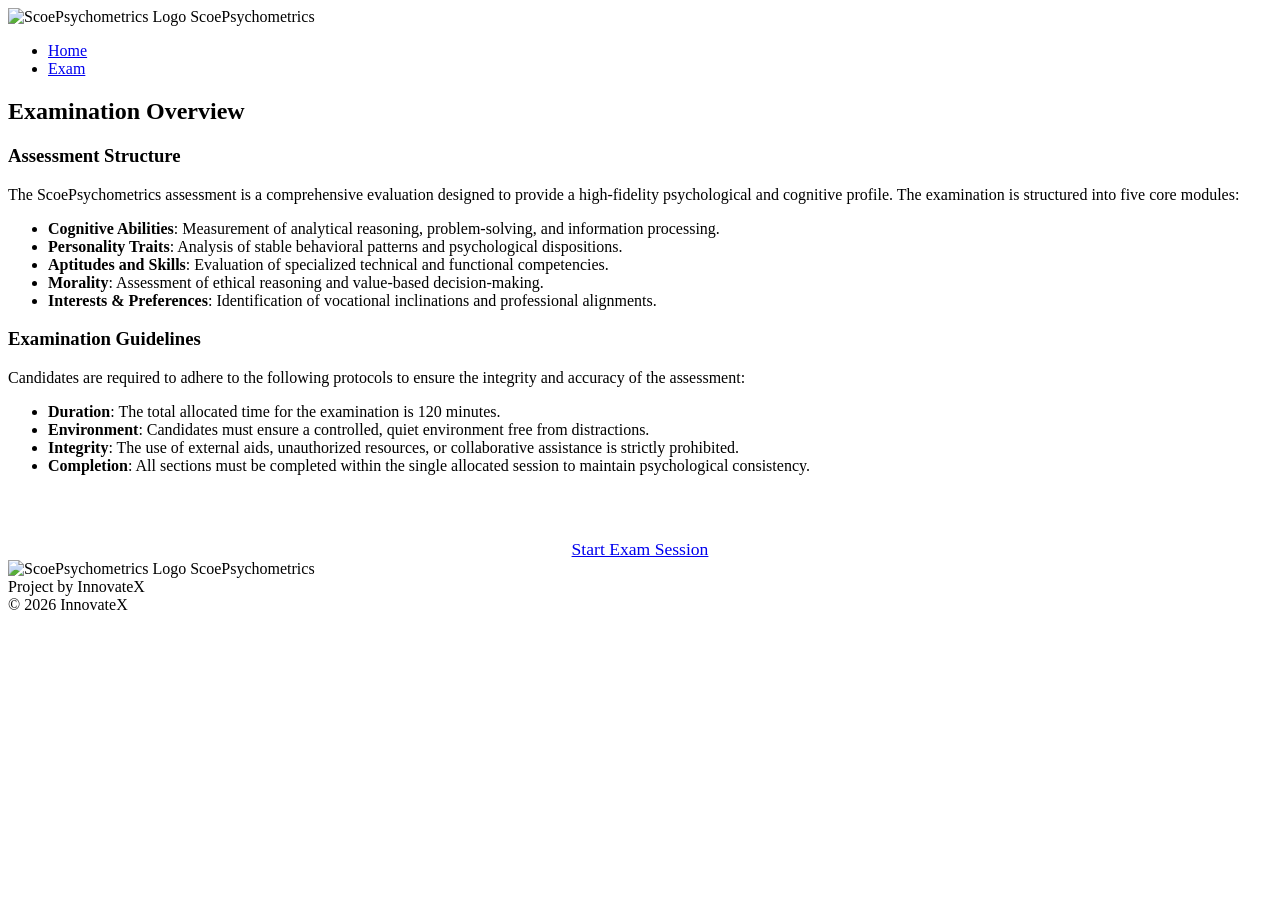
==== frontend/templates/exam.html @ 7b6e89ae "first psycho project" ====
<!DOCTYPE html>
<html lang="en">

<head>
    <meta charset="UTF-8">
    <meta name="viewport" content="width=device-width, initial-scale=1.0">
    <title>Exam Overview | SCOE-Psychometrics</title>
    <meta name="description" content="Technical guidelines and structure for the ScoePsychometrics assessment.">
    <link rel="stylesheet" href="/static/css/style.css">
</head>

<body>

    <header>
        <div class="logo-container">
            <img src="/static/img/SCOE_logo.png" alt="ScoePsychometrics Logo" class="nav-logo">
            <span class="logo">ScoePsychometrics</span>
        </div>
        <nav>
            <ul>
                <li><a href="/">Home</a></li>
                <li><a href="/exam" class="active">Exam</a></li>
            </ul>
        </nav>
    </header>

    <section id="exam" class="exam">
        <div class="container reveal">
            <h2>Examination Overview</h2>
            <div class="exam-grid">
                <div class="exam-info">
                    <h3>Assessment Structure</h3>
                    <p>The ScoePsychometrics assessment is a comprehensive evaluation designed to provide a
                        high-fidelity
                        psychological and cognitive profile. The examination is structured into five core modules:</p>
                    <ul class="exam-list">
                        <li><strong>Cognitive Abilities</strong>: Measurement of analytical reasoning, problem-solving,
                            and information processing.</li>
                        <li><strong>Personality Traits</strong>: Analysis of stable behavioral patterns and
                            psychological dispositions.</li>
                        <li><strong>Aptitudes and Skills</strong>: Evaluation of specialized technical and functional
                            competencies.</li>
                        <li><strong>Morality</strong>: Assessment of ethical reasoning and value-based decision-making.
                        </li>
                        <li><strong>Interests & Preferences</strong>: Identification of vocational inclinations and
                            professional alignments.</li>
                    </ul>
                </div>
                <div class="exam-instructions">
                    <h3>Examination Guidelines</h3>
                    <p>Candidates are required to adhere to the following protocols to ensure the integrity and accuracy
                        of the assessment:</p>
                    <ul class="instruction-list">
                        <li><strong>Duration</strong>: The total allocated time for the examination is 120 minutes.</li>
                        <li><strong>Environment</strong>: Candidates must ensure a controlled, quiet environment free
                            from distractions.</li>
                        <li><strong>Integrity</strong>: The use of external aids, unauthorized resources, or
                            collaborative assistance is strictly prohibited.</li>
                        <li><strong>Completion</strong>: All sections must be completed within the single allocated
                            session to maintain psychological consistency.</li>
                    </ul>
                </div>
            </div>
            <div class="exam-cta" style="margin-top: 4rem; text-align: center;">
                <a href="/session" class="btn" style="padding: 1.5rem 4rem; font-size: 1.1rem;">Start Exam
                    Session</a>
            </div>
        </div>
    </section>

    <footer>
        <div class="logo-container">
            <img src="/static/img/SCOE_logo.png" alt="ScoePsychometrics Logo" class="nav-logo">
            <span class="logo">ScoePsychometrics</span>
        </div>
        <div class="logo-container"> Project by <span> InnovateX</span></div>
        <div class="footer-links">
            <span> © 2026 InnovateX</span>
        </div>
    </footer>

    <script src="/static/js/script.js"></script>
</body>

</html>
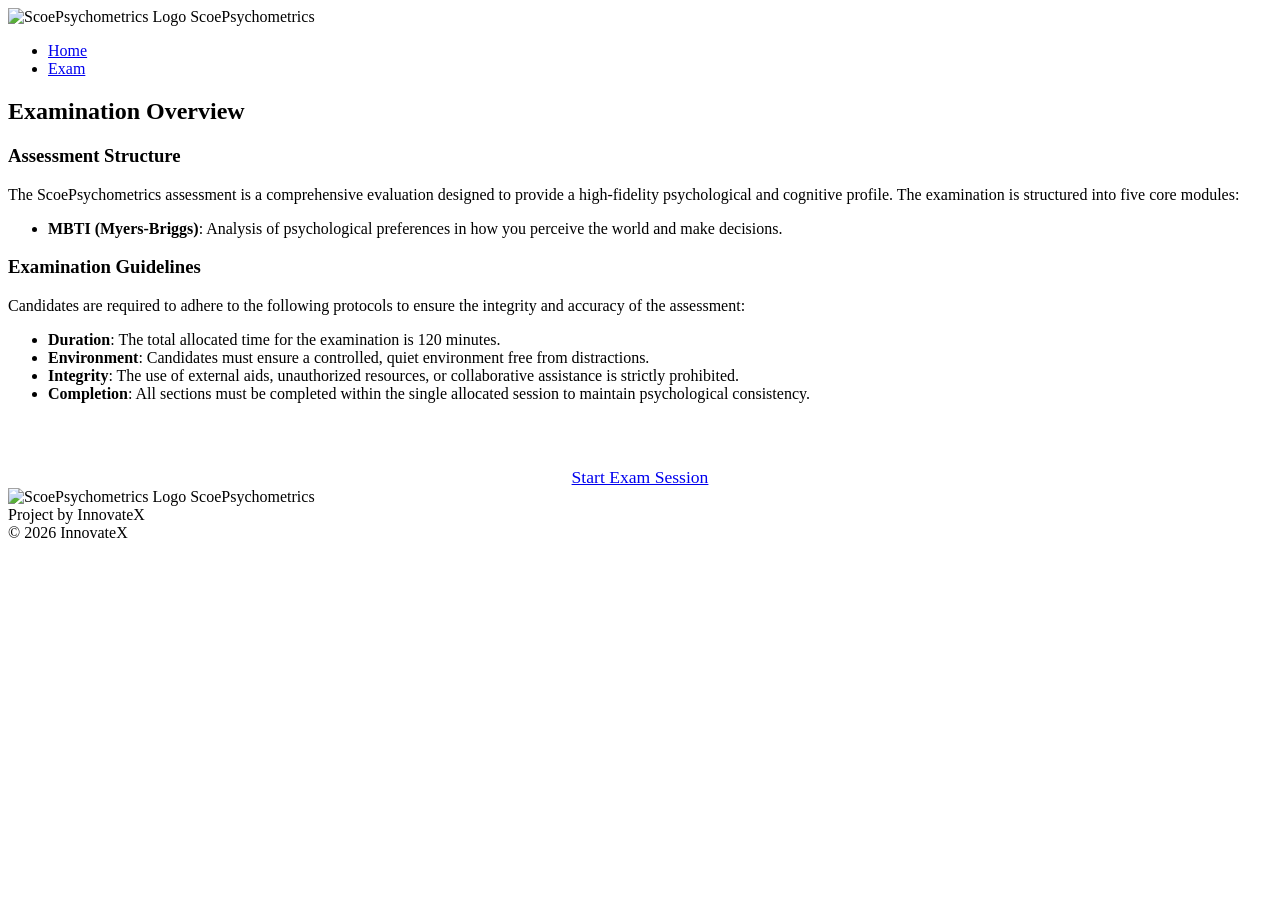
==== commit 300f97da: "seventh commit , fixed 501 bug and recreated the sample_report" ====
--- a/frontend/templates/exam.html
+++ b/frontend/templates/exam.html
@@ -34,16 +34,7 @@
                         high-fidelity
                         psychological and cognitive profile. The examination is structured into five core modules:</p>
                     <ul class="exam-list">
-                        <li><strong>Cognitive Abilities</strong>: Measurement of analytical reasoning, problem-solving,
-                            and information processing.</li>
-                        <li><strong>Personality Traits</strong>: Analysis of stable behavioral patterns and
-                            psychological dispositions.</li>
-                        <li><strong>Aptitudes and Skills</strong>: Evaluation of specialized technical and functional
-                            competencies.</li>
-                        <li><strong>Morality</strong>: Assessment of ethical reasoning and value-based decision-making.
-                        </li>
-                        <li><strong>Interests & Preferences</strong>: Identification of vocational inclinations and
-                            professional alignments.</li>
+                        <li><strong>MBTI (Myers-Briggs)</strong>: Analysis of psychological preferences in how you perceive the world and make decisions.</li>
                     </ul>
                 </div>
                 <div class="exam-instructions">
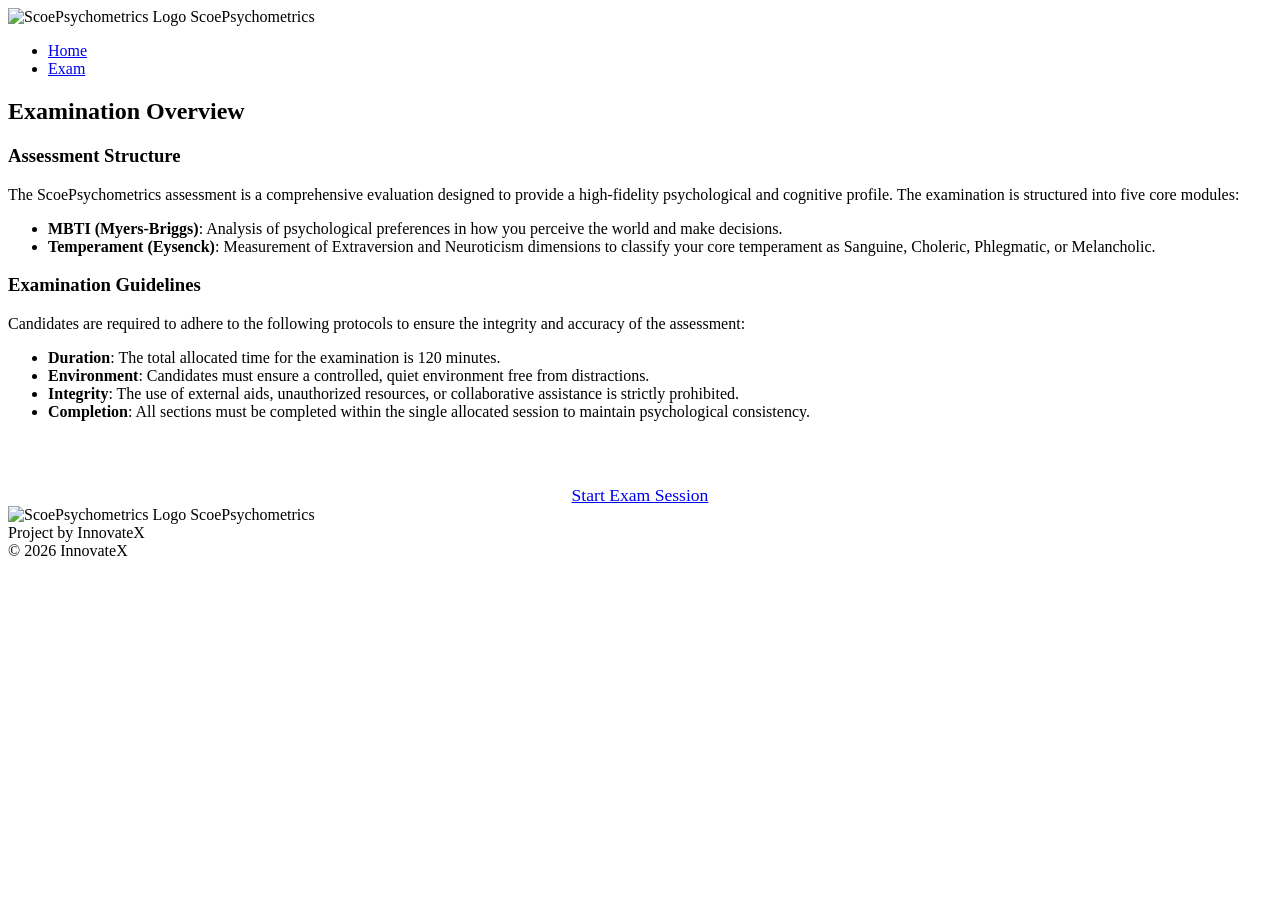
==== commit 052653ac: "added temperament questions to the stupid thing" ====
--- a/frontend/templates/exam.html
+++ b/frontend/templates/exam.html
@@ -35,6 +35,7 @@
                         psychological and cognitive profile. The examination is structured into five core modules:</p>
                     <ul class="exam-list">
                         <li><strong>MBTI (Myers-Briggs)</strong>: Analysis of psychological preferences in how you perceive the world and make decisions.</li>
+                        <li><strong>Temperament (Eysenck)</strong>: Measurement of Extraversion and Neuroticism dimensions to classify your core temperament as Sanguine, Choleric, Phlegmatic, or Melancholic.</li>
                     </ul>
                 </div>
                 <div class="exam-instructions">
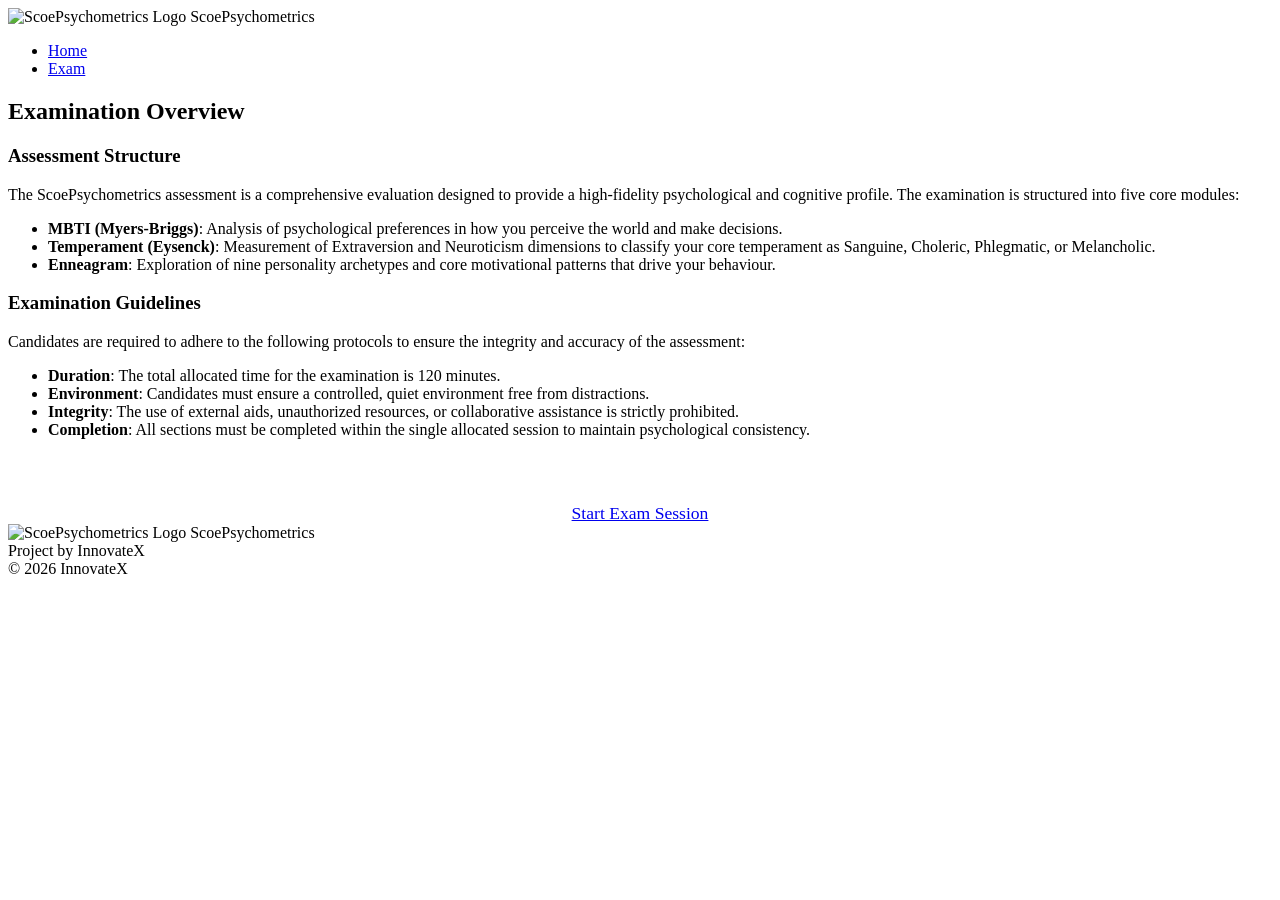
==== commit 66b259dd: "ennergram addition" ====
--- a/frontend/templates/exam.html
+++ b/frontend/templates/exam.html
@@ -36,6 +36,7 @@
                     <ul class="exam-list">
                         <li><strong>MBTI (Myers-Briggs)</strong>: Analysis of psychological preferences in how you perceive the world and make decisions.</li>
                         <li><strong>Temperament (Eysenck)</strong>: Measurement of Extraversion and Neuroticism dimensions to classify your core temperament as Sanguine, Choleric, Phlegmatic, or Melancholic.</li>
+                        <li><strong>Enneagram</strong>: Exploration of nine personality archetypes and core motivational patterns that drive your behaviour.</li>
                     </ul>
                 </div>
                 <div class="exam-instructions">
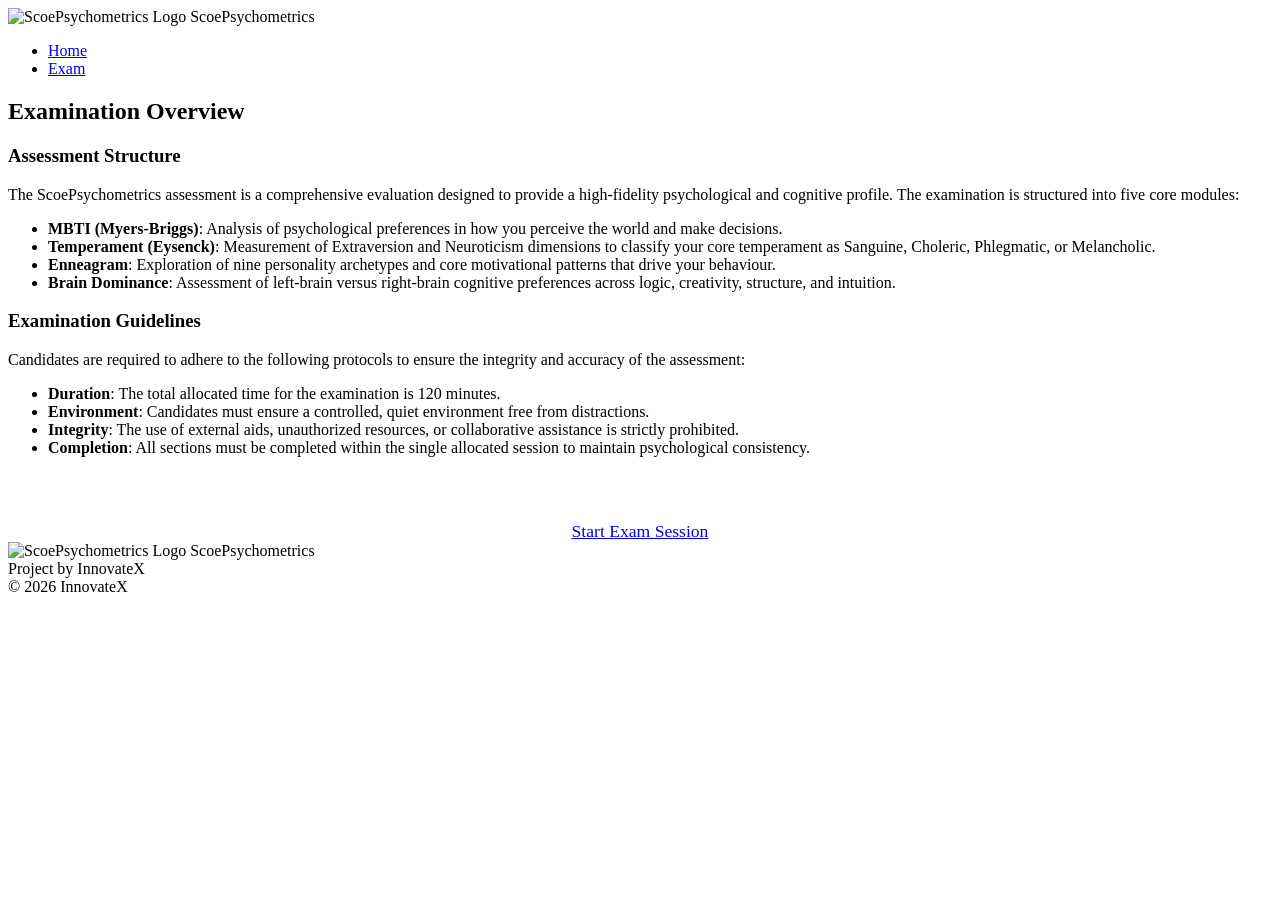
==== commit 035365f4: "Added left_right questions !" ====
--- a/frontend/templates/exam.html
+++ b/frontend/templates/exam.html
@@ -37,6 +37,7 @@
                         <li><strong>MBTI (Myers-Briggs)</strong>: Analysis of psychological preferences in how you perceive the world and make decisions.</li>
                         <li><strong>Temperament (Eysenck)</strong>: Measurement of Extraversion and Neuroticism dimensions to classify your core temperament as Sanguine, Choleric, Phlegmatic, or Melancholic.</li>
                         <li><strong>Enneagram</strong>: Exploration of nine personality archetypes and core motivational patterns that drive your behaviour.</li>
+                        <li><strong>Brain Dominance</strong>: Assessment of left-brain versus right-brain cognitive preferences across logic, creativity, structure, and intuition.</li>
                     </ul>
                 </div>
                 <div class="exam-instructions">
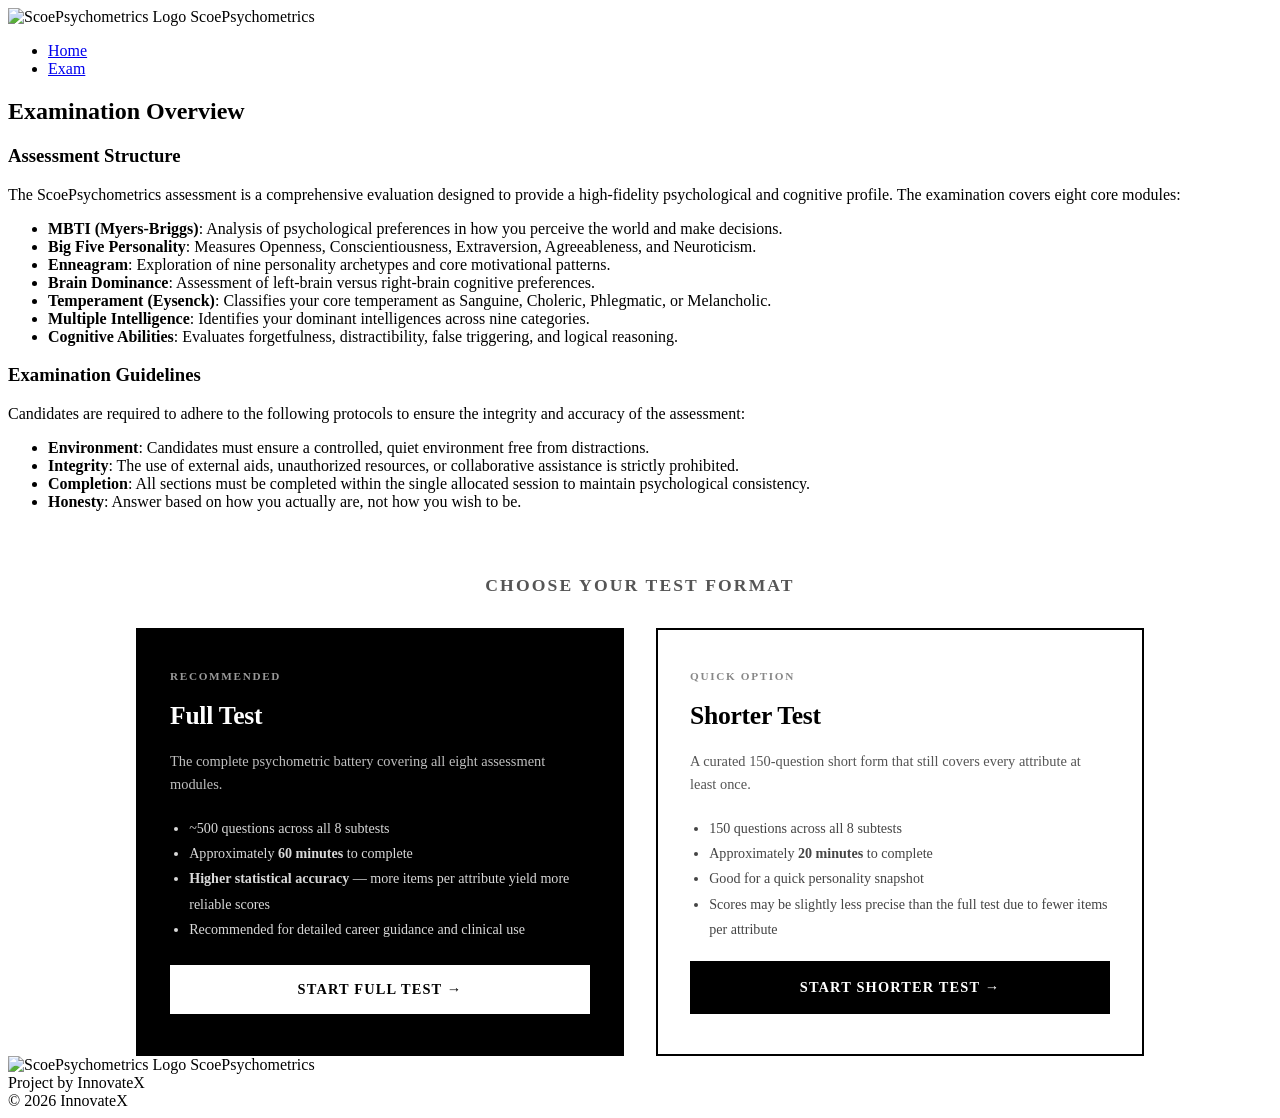
==== commit fb8140f8: "new test" ====
--- a/frontend/templates/exam.html
+++ b/frontend/templates/exam.html
@@ -31,13 +31,15 @@
                 <div class="exam-info">
                     <h3>Assessment Structure</h3>
                     <p>The ScoePsychometrics assessment is a comprehensive evaluation designed to provide a
-                        high-fidelity
-                        psychological and cognitive profile. The examination is structured into five core modules:</p>
+                        high-fidelity psychological and cognitive profile. The examination covers eight core modules:</p>
                     <ul class="exam-list">
                         <li><strong>MBTI (Myers-Briggs)</strong>: Analysis of psychological preferences in how you perceive the world and make decisions.</li>
-                        <li><strong>Temperament (Eysenck)</strong>: Measurement of Extraversion and Neuroticism dimensions to classify your core temperament as Sanguine, Choleric, Phlegmatic, or Melancholic.</li>
-                        <li><strong>Enneagram</strong>: Exploration of nine personality archetypes and core motivational patterns that drive your behaviour.</li>
-                        <li><strong>Brain Dominance</strong>: Assessment of left-brain versus right-brain cognitive preferences across logic, creativity, structure, and intuition.</li>
+                        <li><strong>Big Five Personality</strong>: Measures Openness, Conscientiousness, Extraversion, Agreeableness, and Neuroticism.</li>
+                        <li><strong>Enneagram</strong>: Exploration of nine personality archetypes and core motivational patterns.</li>
+                        <li><strong>Brain Dominance</strong>: Assessment of left-brain versus right-brain cognitive preferences.</li>
+                        <li><strong>Temperament (Eysenck)</strong>: Classifies your core temperament as Sanguine, Choleric, Phlegmatic, or Melancholic.</li>
+                        <li><strong>Multiple Intelligence</strong>: Identifies your dominant intelligences across nine categories.</li>
+                        <li><strong>Cognitive Abilities</strong>: Evaluates forgetfulness, distractibility, false triggering, and logical reasoning.</li>
                     </ul>
                 </div>
                 <div class="exam-instructions">
@@ -45,20 +47,113 @@
                     <p>Candidates are required to adhere to the following protocols to ensure the integrity and accuracy
                         of the assessment:</p>
                     <ul class="instruction-list">
-                        <li><strong>Duration</strong>: The total allocated time for the examination is 120 minutes.</li>
                         <li><strong>Environment</strong>: Candidates must ensure a controlled, quiet environment free
                             from distractions.</li>
                         <li><strong>Integrity</strong>: The use of external aids, unauthorized resources, or
                             collaborative assistance is strictly prohibited.</li>
                         <li><strong>Completion</strong>: All sections must be completed within the single allocated
                             session to maintain psychological consistency.</li>
+                        <li><strong>Honesty</strong>: Answer based on how you actually are, not how you wish to be.</li>
                     </ul>
                 </div>
             </div>
-            <div class="exam-cta" style="margin-top: 4rem; text-align: center;">
-                <a href="/session" class="btn" style="padding: 1.5rem 4rem; font-size: 1.1rem;">Start Exam
-                    Session</a>
+
+            <!-- ── Test selection cards ── -->
+            <div style="margin-top: 4rem;">
+                <h3 style="text-align:center; font-size:1.1rem; font-weight:700; text-transform:uppercase;
+                            letter-spacing:0.12em; color:#555; margin-bottom:2rem;">
+                    Choose Your Test Format
+                </h3>
+                <div style="display:flex; gap:2rem; justify-content:center; flex-wrap:wrap;">
+
+                    <!-- FULL TEST card -->
+                    <div style="
+                        flex:1; min-width:280px; max-width:420px;
+                        border:2px solid #000;
+                        padding:2.5rem 2rem;
+                        display:flex; flex-direction:column; gap:1.2rem;
+                        background:#000; color:#fff;
+                    ">
+                        <div style="font-size:0.7rem; font-weight:700; text-transform:uppercase;
+                                    letter-spacing:0.15em; opacity:0.6;">
+                            Recommended
+                        </div>
+                        <h3 style="font-size:1.6rem; font-weight:800; margin:0; letter-spacing:-0.01em;">
+                            Full Test
+                        </h3>
+                        <p style="font-size:0.9rem; opacity:0.75; line-height:1.6; margin:0;">
+                            The complete psychometric battery covering all eight assessment modules.
+                        </p>
+                        <ul style="font-size:0.88rem; line-height:1.8; opacity:0.85; padding-left:1.2rem; margin:0;">
+                            <li>~500 questions across all 8 subtests</li>
+                            <li>Approximately <strong style="color:#fff;">60 minutes</strong> to complete</li>
+                            <li><strong style="color:#fff;">Higher statistical accuracy</strong> — more items per attribute yield more reliable scores</li>
+                            <li>Recommended for detailed career guidance and clinical use</li>
+                        </ul>
+                        <a href="/session?mode=full"
+                           id="btn-full-test"
+                           style="
+                            display:inline-block; margin-top:auto;
+                            padding:1rem 2rem; text-align:center;
+                            background:#fff; color:#000;
+                            font-weight:700; font-size:0.9rem;
+                            text-transform:uppercase; letter-spacing:0.08em;
+                            text-decoration:none;
+                            transition:background 0.2s;
+                           "
+                           onmouseover="this.style.background='#e0e0e0'"
+                           onmouseout="this.style.background='#fff'"
+                        >
+                            Start Full Test &rarr;
+                        </a>
+                    </div>
+
+                    <!-- SHORTER TEST card -->
+                    <div style="
+                        flex:1; min-width:280px; max-width:420px;
+                        border:2px solid #000;
+                        padding:2.5rem 2rem;
+                        display:flex; flex-direction:column; gap:1.2rem;
+                        background:#fff; color:#000;
+                    ">
+                        <div style="font-size:0.7rem; font-weight:700; text-transform:uppercase;
+                                    letter-spacing:0.15em; color:#888;">
+                            Quick Option
+                        </div>
+                        <h3 style="font-size:1.6rem; font-weight:800; margin:0; letter-spacing:-0.01em;">
+                            Shorter Test
+                        </h3>
+                        <p style="font-size:0.9rem; color:#555; line-height:1.6; margin:0;">
+                            A curated 150-question short form that still covers every attribute at least once.
+                        </p>
+                        <ul style="font-size:0.88rem; line-height:1.8; color:#444; padding-left:1.2rem; margin:0;">
+                            <li>150 questions across all 8 subtests</li>
+                            <li>Approximately <strong>20 minutes</strong> to complete</li>
+                            <li>Good for a quick personality snapshot</li>
+                            <li>Scores may be slightly less precise than the full test due to fewer items per attribute</li>
+                        </ul>
+                        <a href="/session?mode=short"
+                           id="btn-short-test"
+                           style="
+                            display:inline-block; margin-top:auto;
+                            padding:1rem 2rem; text-align:center;
+                            background:#000; color:#fff;
+                            font-weight:700; font-size:0.9rem;
+                            text-transform:uppercase; letter-spacing:0.08em;
+                            text-decoration:none;
+                            border:2px solid #000;
+                            transition:background 0.2s;
+                           "
+                           onmouseover="this.style.background='#333'"
+                           onmouseout="this.style.background='#000'"
+                        >
+                            Start Shorter Test &rarr;
+                        </a>
+                    </div>
+
+                </div>
             </div>
+
         </div>
     </section>
 
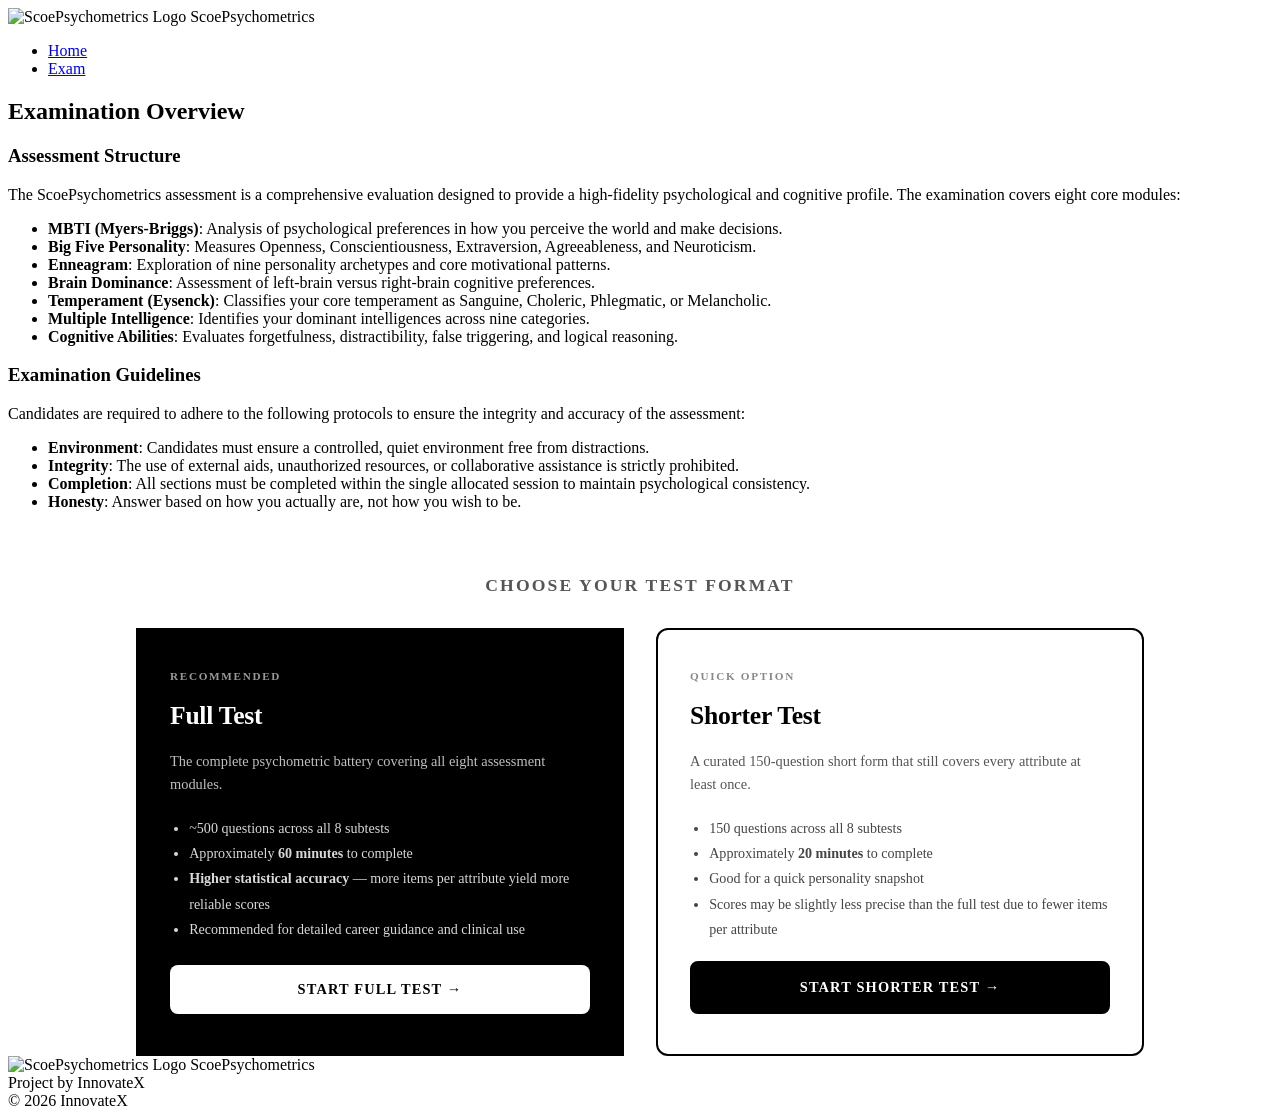
==== commit 7870271f: "allala" ====
--- a/frontend/templates/exam.html
+++ b/frontend/templates/exam.html
@@ -99,7 +99,8 @@
                             font-weight:700; font-size:0.9rem;
                             text-transform:uppercase; letter-spacing:0.08em;
                             text-decoration:none;
-                            transition:background 0.2s;
+                            border-radius:8px;
+                            transition:background 0.2s, color 0.2s;
                            "
                            onmouseover="this.style.background='#e0e0e0'"
                            onmouseout="this.style.background='#fff'"
@@ -115,6 +116,7 @@
                         padding:2.5rem 2rem;
                         display:flex; flex-direction:column; gap:1.2rem;
                         background:#fff; color:#000;
+                        border-radius: 12px;
                     ">
                         <div style="font-size:0.7rem; font-weight:700; text-transform:uppercase;
                                     letter-spacing:0.15em; color:#888;">
@@ -142,7 +144,8 @@
                             text-transform:uppercase; letter-spacing:0.08em;
                             text-decoration:none;
                             border:2px solid #000;
-                            transition:background 0.2s;
+                            border-radius:8px;
+                            transition:background 0.2s, color 0.2s;
                            "
                            onmouseover="this.style.background='#333'"
                            onmouseout="this.style.background='#000'"
